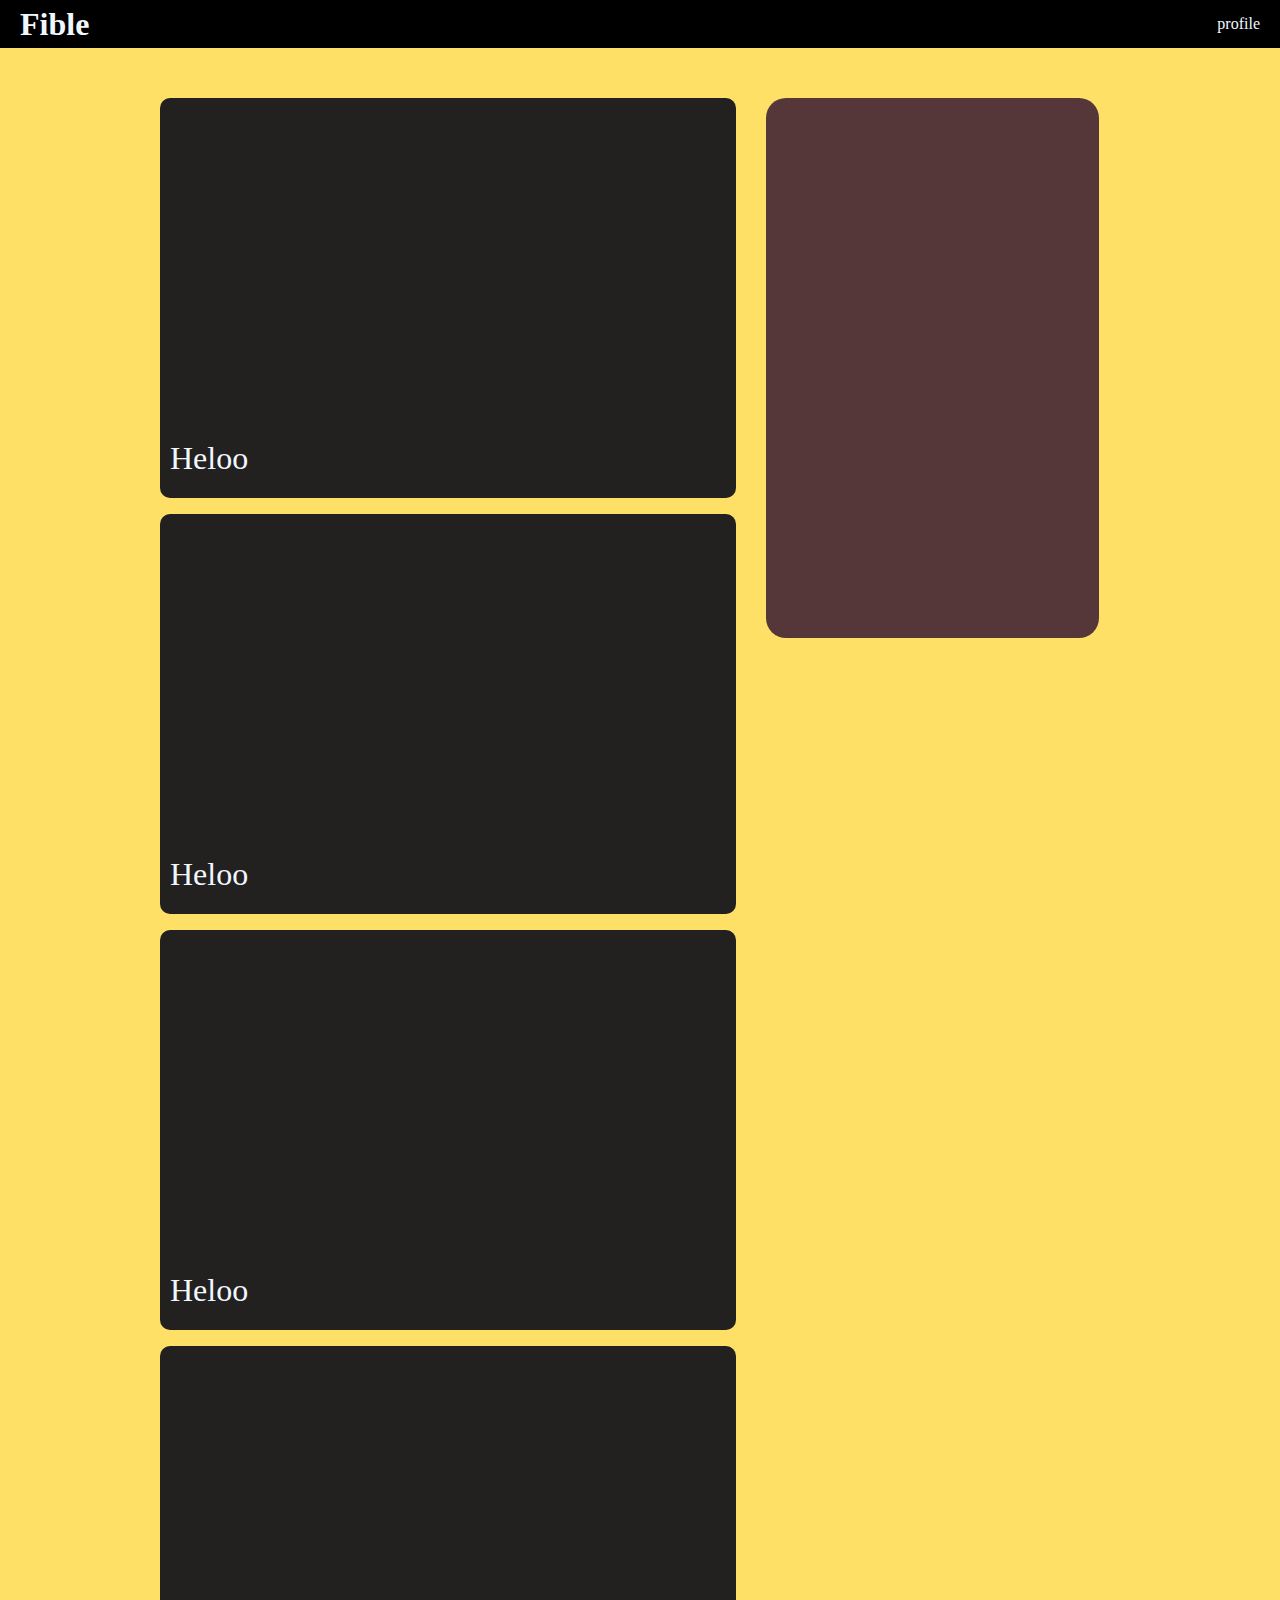
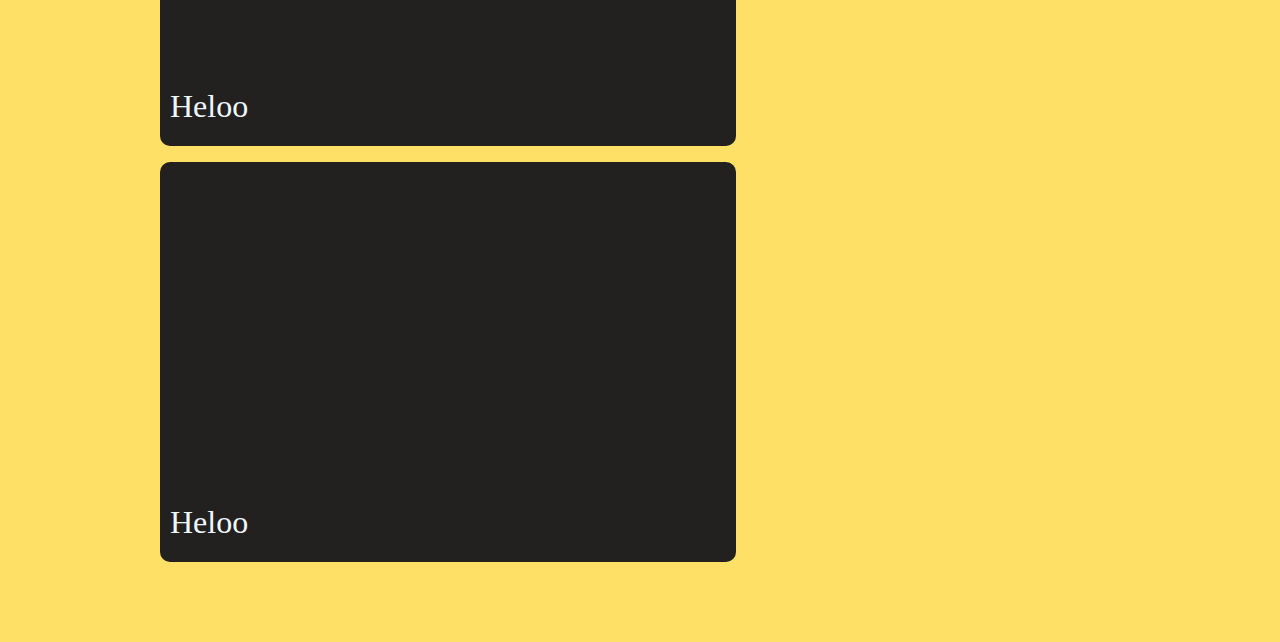
==== index.html @ 151f62fa "first commit" ====
<!DOCTYPE html>
<html lang="en">
<head>
    <link rel="stylesheet" href="./src/style.css">
    <meta charset="UTF-8">
    <meta http-equiv="X-UA-Compatible" content="IE=edge">
    <meta name="viewport" content="width=device-width, initial-scale=1.0">
    <title>Document</title>
</head>
<body>
    <header>
        <a href="./index.html"><h1>Fible</h1></a>
        <a href="./pages/myProfile.html">
            <div>profile</div>
        </a>
    </header>
    <div>hi</div>
    <div class="contents">
        <div class="posts">
            <div class="post">
                <div class="photo" style="background-image: url('https://images.unsplash.com/photo-1658495679082-a88dc0818e4a?ixlib=rb-1.2.1&ixid=MnwxMjA3fDB8MHxwaG90by1wYWdlfHx8fGVufDB8fHx8&auto=format&fit=crop&w=1632&q=80');"></div>
                <div class="text">Heloo</div>
            </div>
            <div class="post">
                <div class="photo"></div>
                <div class="text">Heloo</div>
            </div>
            <div class="post">
                <div class="photo"></div>
                <div class="text">Heloo</div>            
            </div>
            <div class="post">
                <div class="photo"></div>
                <div class="text">Heloo</div>            
            </div>
            <div class="post">
                <div class="photo"></div>
                <div class="text">Heloo</div>            
            </div>
        </div>
        <div>
            <div class="description"></div>
        </div>
    </div>

</body>
</html>
---- src/style.css ----
body{
    margin: 0;
    height: auto;
    background-color: #FFE066;
}
header{
    margin-top: 0px;
    width: 100%;
    background-color: black;
    color: aliceblue;
    position: fixed;
    height: 3em;

    display: flex;
    align-items: center ;
    justify-content: space-between;
    flex-direction: row;

}

header >a >h1{
    margin-left: 20px;
}
header > a{
    color: aliceblue;
    text-decoration: none;
    margin-right: 20px;
}
.contents{
    max-height: auto;
    margin: 5em auto;
    width: 75%;

    display: flex;
    flex-direction: row;
}
.posts{
    width: 60%;

    display: grid;
    gap: 1em;
    grid-template-columns: 1fr;
    grid-template-rows: repeat(auto-fit, 400px);
}
.post{
    min-height: 400px;
    background-color: #232020;
    border-radius: 10px;
    display: grid;
    grid-template-rows: 4fr 1fr;
    grid-template-areas: 
    "photo"
    "text";
}
.photo{
    grid-area: photo;
    border-radius: 10px 10px 0px 0px;
    background-size: cover;
    background-position: center;
}
.text{
    display: flex;
    align-items: center;
    color: aliceblue;
    margin: 0px 10px;
    font-size: clamp( 1em, 5vh , 2em);
}

.description{
    position: fixed;
    margin: 0px 30px;
    width: 26%;
    height: 60vh;

    background-color: #553739;
    border-radius: 20px;
}
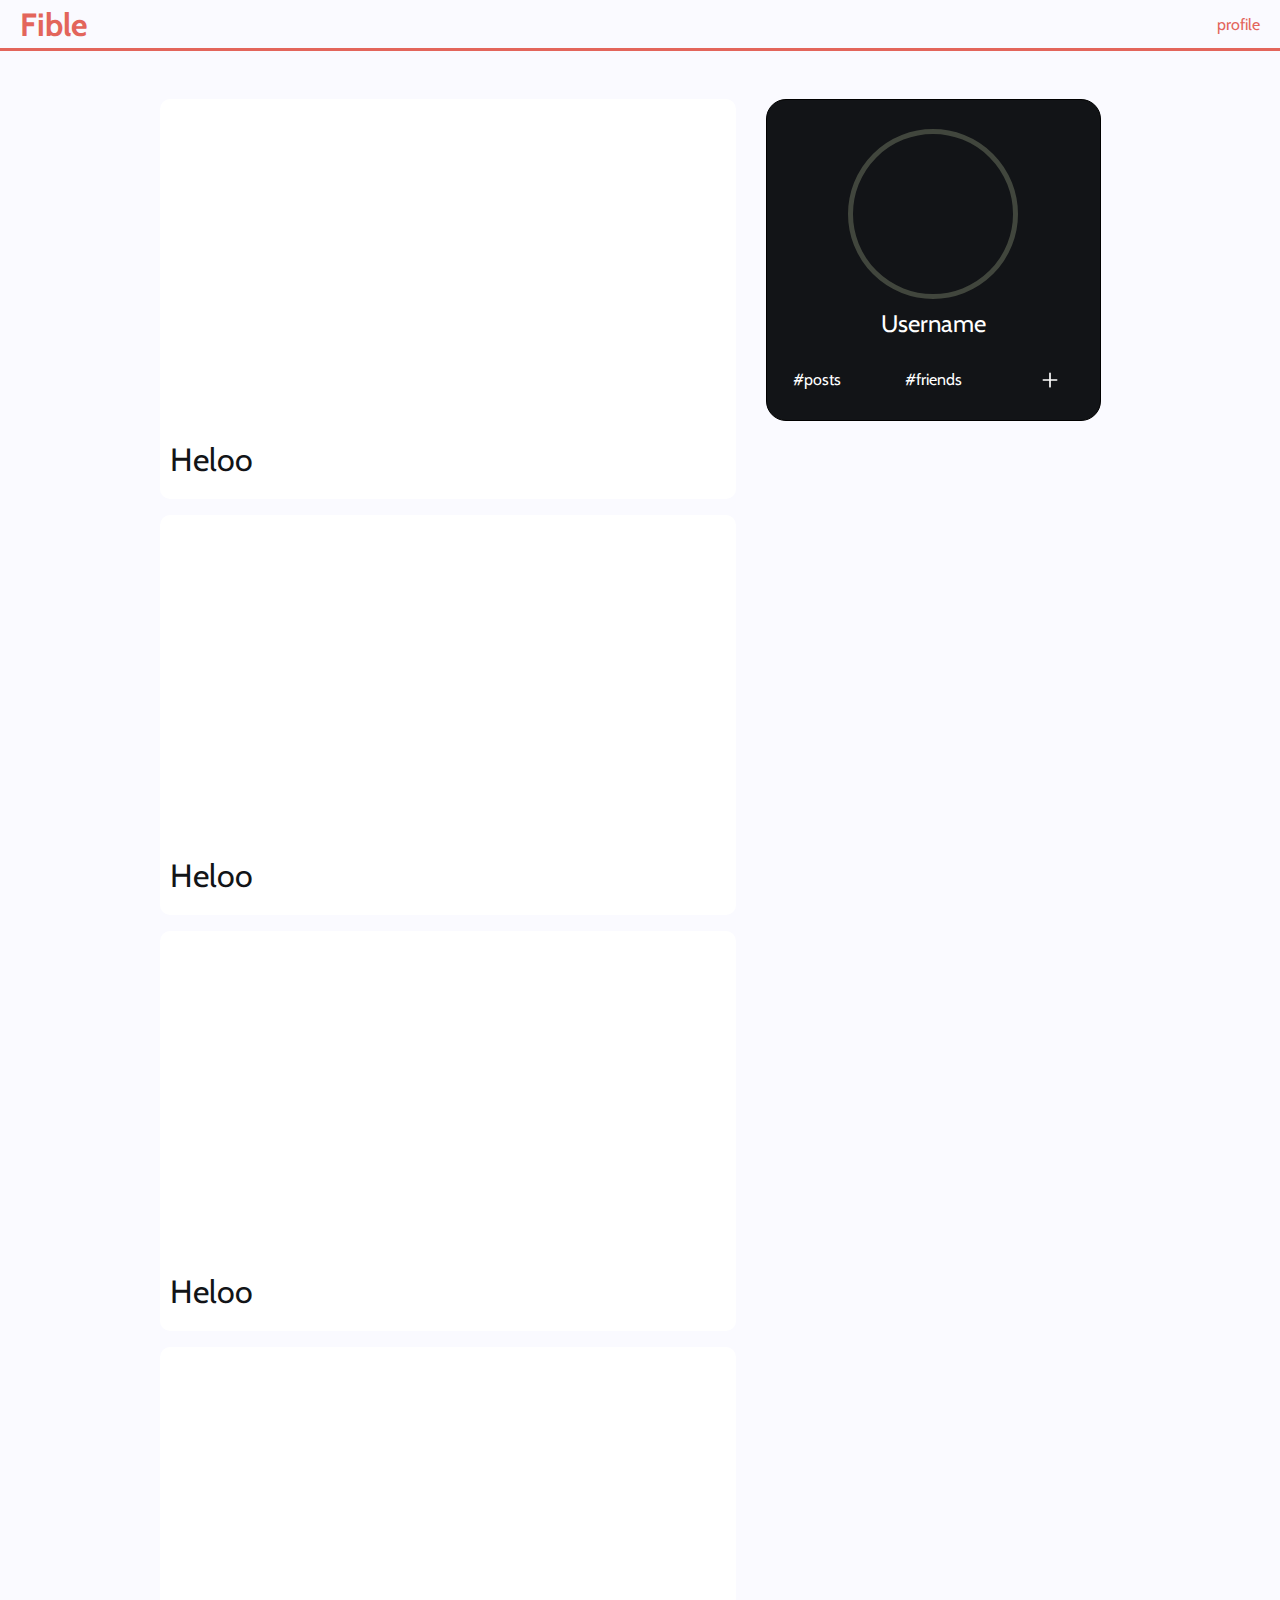
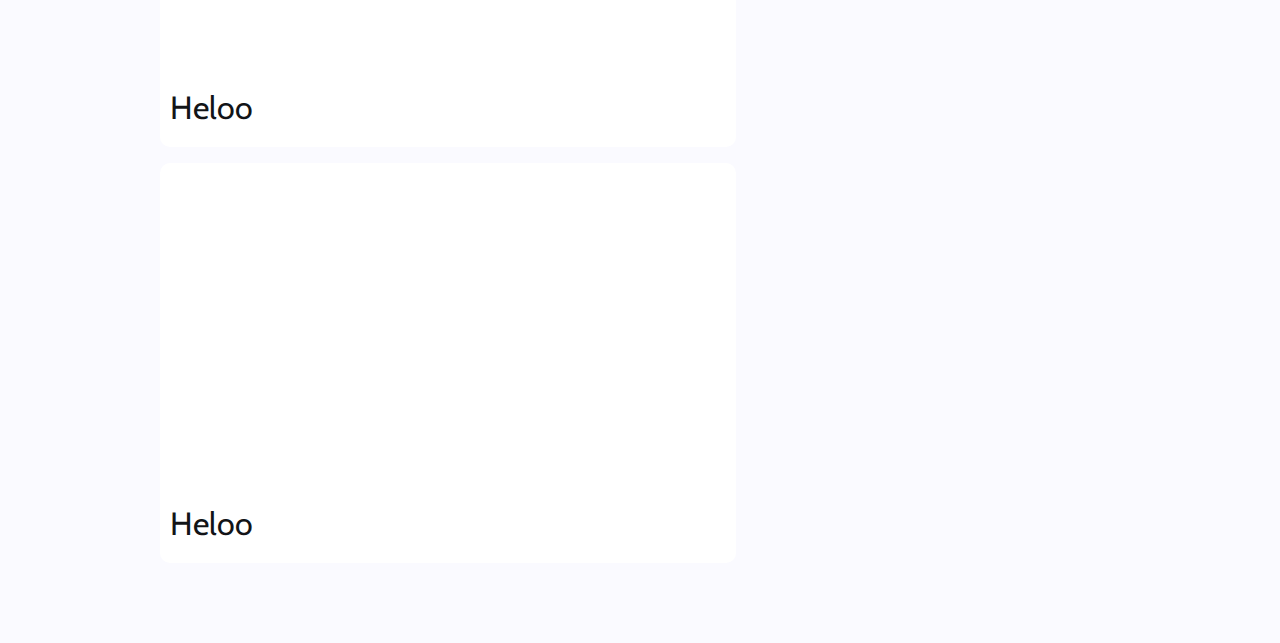
==== commit 727bed1d: "changed style + added stuff" ====
--- a/index.html
+++ b/index.html
@@ -14,7 +14,7 @@
             <div>profile</div>
         </a>
     </header>
-    <div>hi</div>
+    <div>.</div>
     <div class="contents">
         <div class="posts">
             <div class="post">
@@ -38,8 +38,32 @@
                 <div class="text">Heloo</div>            
             </div>
         </div>
+        
         <div>
-            <div class="description"></div>
+            <div class="description">
+                <div class="user-profile">
+                    <a href="./pages/myProfile.html">   
+                        <div class="user-profile-photo"></div>
+                    </a>
+                    <a href="./pages/myProfile.html" style="text-decoration:none;">   
+                        <div class="user-name">Username</div>                    
+                    </a>
+
+                    <div class="user-profile-info">
+                        
+                        <div style="margin: auto;">#posts</div>
+                        <a href="./pages/myFriends.html" class="btn">
+                            <div >#friends</div>
+                        </a>
+                        <a href="./pages/myPost.html" class="btn">
+                            <svg xmlns="http://www.w3.org/2000/svg" width="20px" class="h-6 w-6" fill="none" viewBox="0 0 24 24" stroke="currentColor" stroke-width="2">
+                                <path stroke-linecap="round" stroke-linejoin="round" d="M12 4v16m8-8H4" />
+                              </svg>
+                        </a>
+            
+                    </div>
+                </div>
+            </div>
         </div>
     </div>
 
--- a/src/style.css
+++ b/src/style.css
@@ -1,28 +1,31 @@
+@import url('https://fonts.googleapis.com/css2?family=Cabin:wght@500&display=swap');
+
 body{
     margin: 0;
     height: auto;
-    background-color: #FFE066;
+    background-color: #FAFAFF;
+    font-family: 'Cabin', sans-serif;
 }
 header{
     margin-top: 0px;
     width: 100%;
-    background-color: black;
-    color: aliceblue;
+    background-color: #FAFAFF;
     position: fixed;
     height: 3em;
 
     display: flex;
-    align-items: center ;
+    align-items: center;
     justify-content: space-between;
     flex-direction: row;
 
+    border-bottom: 3px solid #E3655B;
 }
 
 header >a >h1{
     margin-left: 20px;
 }
 header > a{
-    color: aliceblue;
+    color: #E3655B;
     text-decoration: none;
     margin-right: 20px;
 }
@@ -36,7 +39,6 @@
 }
 .posts{
     width: 60%;
-
     display: grid;
     gap: 1em;
     grid-template-columns: 1fr;
@@ -44,8 +46,10 @@
 }
 .post{
     min-height: 400px;
-    background-color: #232020;
+    background-color: #ffff;
+
     border-radius: 10px;
+
     display: grid;
     grid-template-rows: 4fr 1fr;
     grid-template-areas: 
@@ -61,17 +65,99 @@
 .text{
     display: flex;
     align-items: center;
-    color: aliceblue;
+    color: hsl(216, 12%, 8%);
     margin: 0px 10px;
     font-size: clamp( 1em, 5vh , 2em);
 }
+@media screen and (max-width:800px){
+.contents{
+    margin: 10px auto;
+    width: 100%;
+    display: flex;
+    flex-direction: column;
+}
+.posts{
+    width: 100%;
+    margin: auto;
+    gap: 0;
+}
+.post{
+    border-bottom: 2px solid #1E2749;
+}
+.post,
+.photo{
+    border-radius: 0px;
+}
+.description,
+.user-profile,
+.user-profile-photo,
+.user-profile-info,
+.btn
+{
+    visibility: hidden;
+}
+}
+    .description{
+        position: fixed;
+        margin: 0px 30px;
+        width: 26%;
+        height: 20em;
+        border: 1px solid ;
+        background-color: hsl(216, 12%, 8%);
+        border-radius: 20px;
+    }
+    
+    .user-profile{
+        height: 20em;
+        width: 100%;
+        margin: 10px auto;
+    
+        display: flex;
+        flex-direction: column;
+        align-items: center;
+        justify-content: center;
+    }
+    .user-profile-photo{
+        height: 10em;
+        width: 10em;
+    
+        display: flex;
+        align-items: center;
+        justify-content: center;
+    
+        background-image: url('https://images.unsplash.com/photo-1554151228-14d9def656e4?ixlib=rb-1.2.1&ixid=MnwxMjA3fDB8MHxwaG90by1wYWdlfHx8fGVufDB8fHx8&auto=format&fit=crop&w=386&q=80');
+        background-size: cover;
+        background-position: center;
+    
+        border: 5px solid #41463D;
+        border-radius: 100%;
+    }
+    .user-name{
+        color: #ffff;    
+        margin: 10px 0px;
+        font-size: clamp(1em,2vw,1.5em);
 
-.description{
-    position: fixed;
-    margin: 0px 30px;
-    width: 26%;
-    height: 60vh;
+    }
+    .user-profile-info{
+        height: 20%;
+        width: 100%;    
+    
+        color: #ffff;
+    
+        display: grid;
+        gap: 1em;
+        grid-template-columns: 1fr 1fr 1fr;
+        grid-template-rows: 1fr;
+    
+        font-size: clamp(0.5em,2vw,1em);
+    }
+    .btn{
+        display: flex;
+        align-items: center;
+        justify-content: center;
+        /* border-left: 2px solid #41463D; */
+        color: #ffff;
+        text-decoration: none;
+    }
 
-    background-color: #553739;
-    border-radius: 20px;
-}+
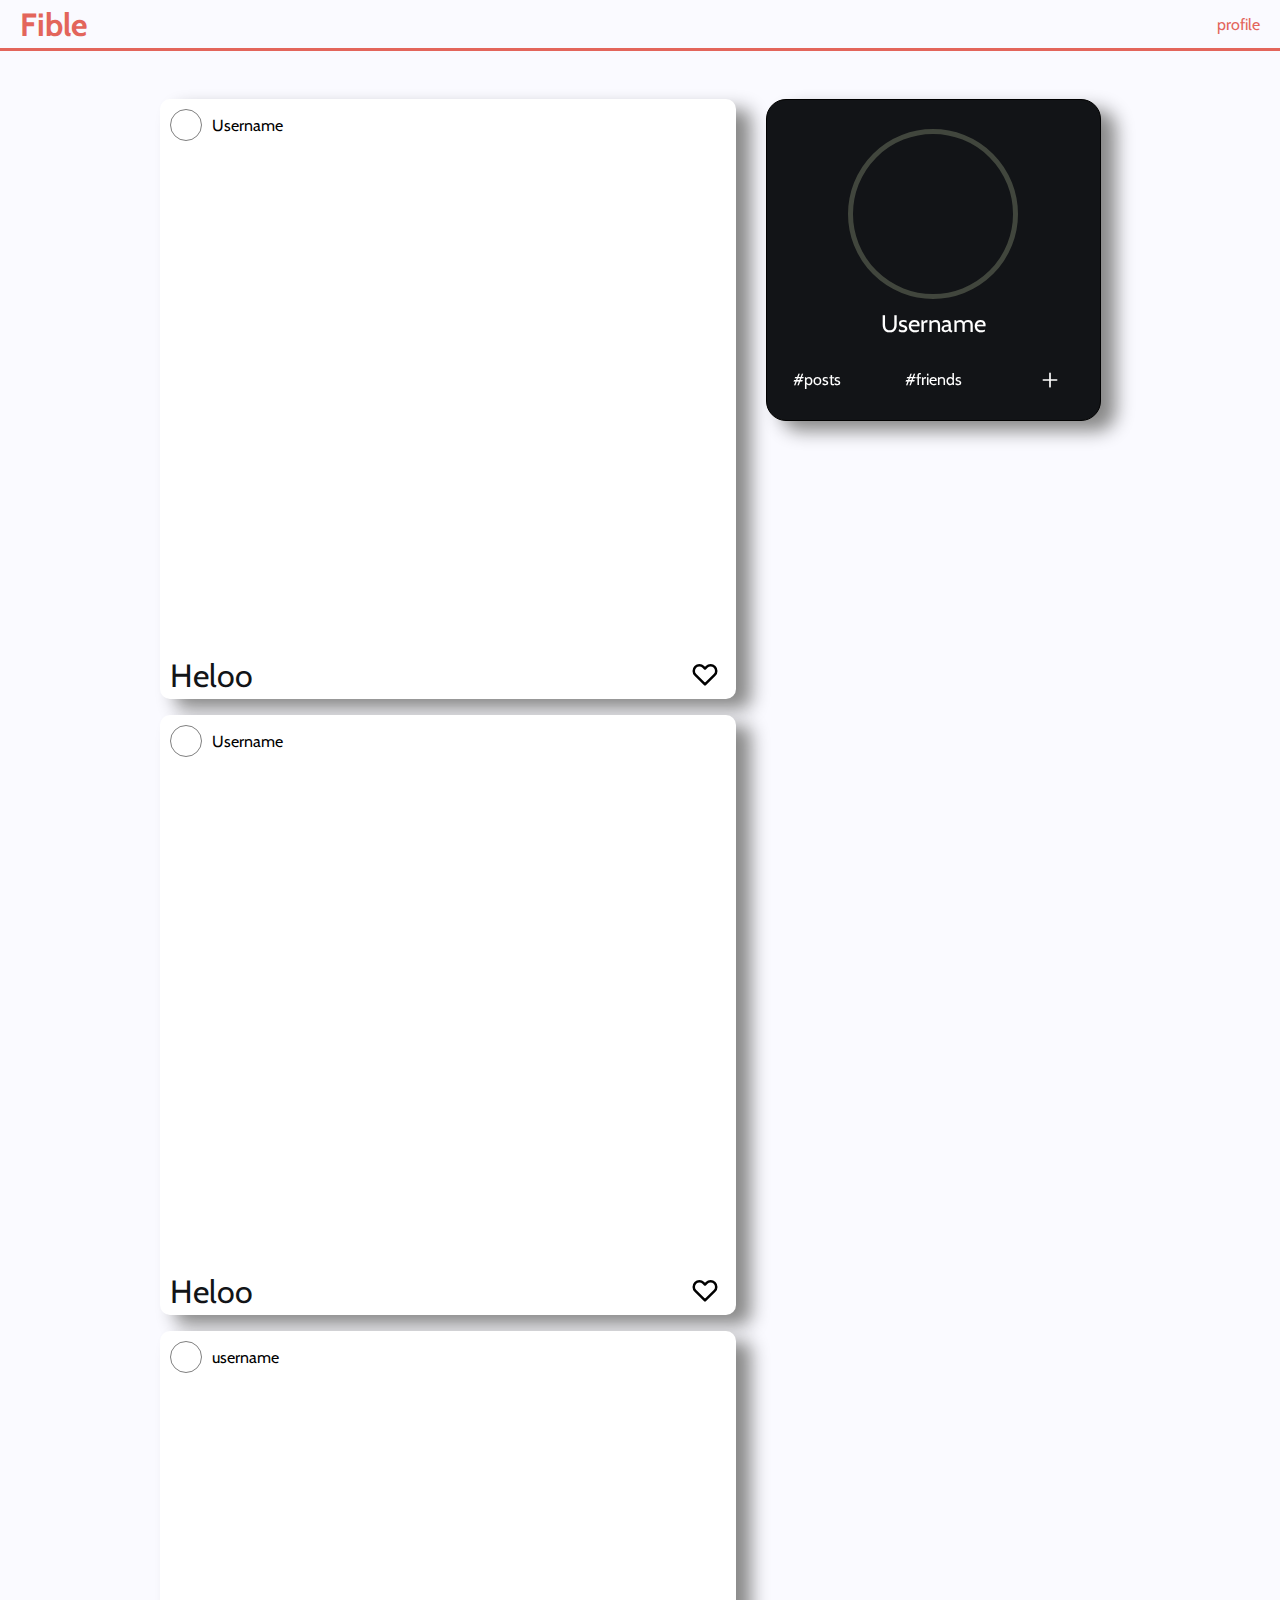
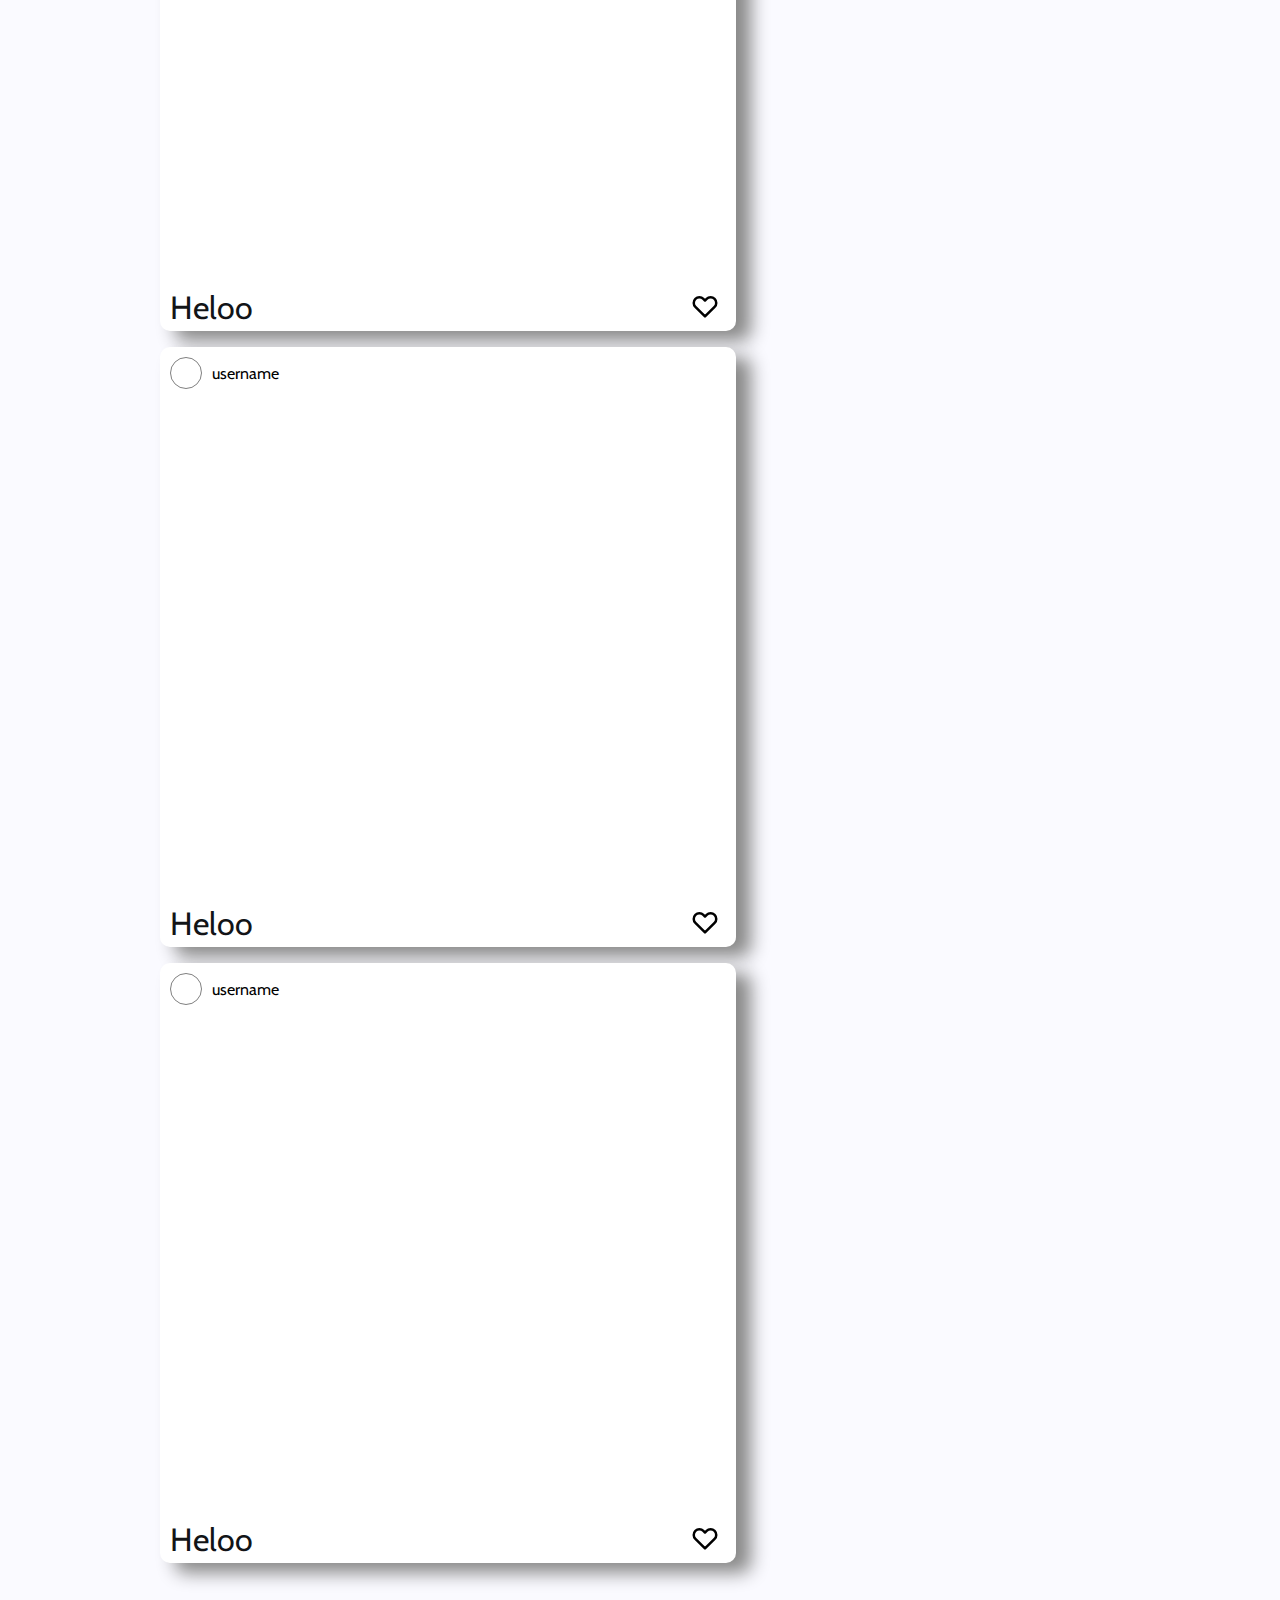
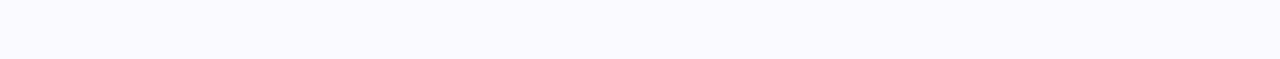
==== commit 2fac7f88: "added settings" ====
--- a/index.html
+++ b/index.html
@@ -18,24 +18,72 @@
     <div class="contents">
         <div class="posts">
             <div class="post">
+                <div class="user">
+                    <div class="image" style="background-image:url('https://images.unsplash.com/photo-1554151228-14d9def656e4?ixlib=rb-1.2.1&ixid=MnwxMjA3fDB8MHxwaG90by1wYWdlfHx8fGVufDB8fHx8&auto=format&fit=crop&w=386&q=80') ;"></div>
+                    Username
+                </div>
                 <div class="photo" style="background-image: url('https://images.unsplash.com/photo-1658495679082-a88dc0818e4a?ixlib=rb-1.2.1&ixid=MnwxMjA3fDB8MHxwaG90by1wYWdlfHx8fGVufDB8fHx8&auto=format&fit=crop&w=1632&q=80');"></div>
-                <div class="text">Heloo</div>
+                <div class="text">
+                    <div>Heloo</div> 
+                    <button>
+                        <svg xmlns="http://www.w3.org/2000/svg" width="30px" class="h-6 w-6" fill="none" viewBox="0 0 24 24" stroke="currentColor" stroke-width="2">
+                            <path stroke-linecap="round" stroke-linejoin="round" d="M4.318 6.318a4.5 4.5 0 000 6.364L12 20.364l7.682-7.682a4.5 4.5 0 00-6.364-6.364L12 7.636l-1.318-1.318a4.5 4.5 0 00-6.364 0z" />
+                        </svg>
+                    </button>
+                </div>
             </div>
             <div class="post">
+                <div class="user">
+                    <div class="image" style="background-image: ;"></div>
+                    <div>Username</div>
+                </div>
                 <div class="photo"></div>
-                <div class="text">Heloo</div>
+                <div class="text">Heloo
+                    <button>
+                        <svg xmlns="http://www.w3.org/2000/svg" width="30px" class="h-6 w-6" fill="none" viewBox="0 0 24 24" stroke="currentColor" stroke-width="2">
+                            <path stroke-linecap="round" stroke-linejoin="round" d="M4.318 6.318a4.5 4.5 0 000 6.364L12 20.364l7.682-7.682a4.5 4.5 0 00-6.364-6.364L12 7.636l-1.318-1.318a4.5 4.5 0 00-6.364 0z" />
+                        </svg>
+                    </button>
+                </div>
             </div>
             <div class="post">
+                <div class="user">
+                    <div class="image" style="background-image: ;"></div>
+                    username</div>
                 <div class="photo"></div>
-                <div class="text">Heloo</div>            
+                <div class="text">Heloo
+                    <button>
+                        <svg xmlns="http://www.w3.org/2000/svg" width="30px" class="h-6 w-6" fill="none" viewBox="0 0 24 24" stroke="currentColor" stroke-width="2">
+                            <path stroke-linecap="round" stroke-linejoin="round" d="M4.318 6.318a4.5 4.5 0 000 6.364L12 20.364l7.682-7.682a4.5 4.5 0 00-6.364-6.364L12 7.636l-1.318-1.318a4.5 4.5 0 00-6.364 0z" />
+                        </svg>
+                    </button>
+                </div>            
             </div>
             <div class="post">
+                <div class="user">
+                    <div class="image" style="background-image: ;"></div>
+                    username</div>
                 <div class="photo"></div>
-                <div class="text">Heloo</div>            
+                <div class="text">Heloo
+                    <button>
+                        <svg xmlns="http://www.w3.org/2000/svg" width="30px" class="h-6 w-6" fill="none" viewBox="0 0 24 24" stroke="currentColor" stroke-width="2">
+                            <path stroke-linecap="round" stroke-linejoin="round" d="M4.318 6.318a4.5 4.5 0 000 6.364L12 20.364l7.682-7.682a4.5 4.5 0 00-6.364-6.364L12 7.636l-1.318-1.318a4.5 4.5 0 00-6.364 0z" />
+                        </svg>
+                    </button>
+                </div>            
             </div>
             <div class="post">
+                <div class="user">
+                    <div class="image" style="background-image: ;"></div>
+                    username</div>
                 <div class="photo"></div>
-                <div class="text">Heloo</div>            
+                <div class="text">Heloo
+                    <button>
+                        <svg xmlns="http://www.w3.org/2000/svg" width="30px" class="h-6 w-6" fill="none" viewBox="0 0 24 24" stroke="currentColor" stroke-width="2">
+                            <path stroke-linecap="round" stroke-linejoin="round" d="M4.318 6.318a4.5 4.5 0 000 6.364L12 20.364l7.682-7.682a4.5 4.5 0 00-6.364-6.364L12 7.636l-1.318-1.318a4.5 4.5 0 00-6.364 0z" />
+                        </svg>
+                    </button>
+                </div>            
             </div>
         </div>
         
--- a/src/style.css
+++ b/src/style.css
@@ -42,33 +42,62 @@
     display: grid;
     gap: 1em;
     grid-template-columns: 1fr;
-    grid-template-rows: repeat(auto-fit, 400px);
+    grid-template-rows: repeat(auto-fit, 600px);
 }
 .post{
-    min-height: 400px;
+    min-height: 500px;
     background-color: #ffff;
 
     border-radius: 10px;
 
     display: grid;
-    grid-template-rows: 4fr 1fr;
-    grid-template-areas: 
+    grid-template-rows: 0.5fr 500px 1fr;
+    grid-template-areas:
+    "user" 
     "photo"
     "text";
+
+    box-shadow: 15px 10px 18px #888888;
+
 }
+.user{
+    display: flex;
+    flex-direction: row;
+    align-items: center;
+    grid-area: user;
+}
+.image{
+    margin: 10px;
+    height: 30px;
+    width: 30px;
+
+    border-radius: 50%;
+    border: 1px solid gray;
+    background-size: cover;
+    background-position: center;
+}
+
+
 .photo{
     grid-area: photo;
-    border-radius: 10px 10px 0px 0px;
     background-size: cover;
     background-position: center;
 }
 .text{
+    grid-area: text;
     display: flex;
     align-items: center;
+    justify-content: space-between;
     color: hsl(216, 12%, 8%);
     margin: 0px 10px;
     font-size: clamp( 1em, 5vh , 2em);
 }
+
+button{
+    background:none;
+    border: none;
+}
+
 @media screen and (max-width:800px){
 .contents{
     margin: 10px auto;
@@ -105,6 +134,8 @@
         border: 1px solid ;
         background-color: hsl(216, 12%, 8%);
         border-radius: 20px;
+        box-shadow: 15px 10px 18px #888888;
+
     }
     
     .user-profile{
